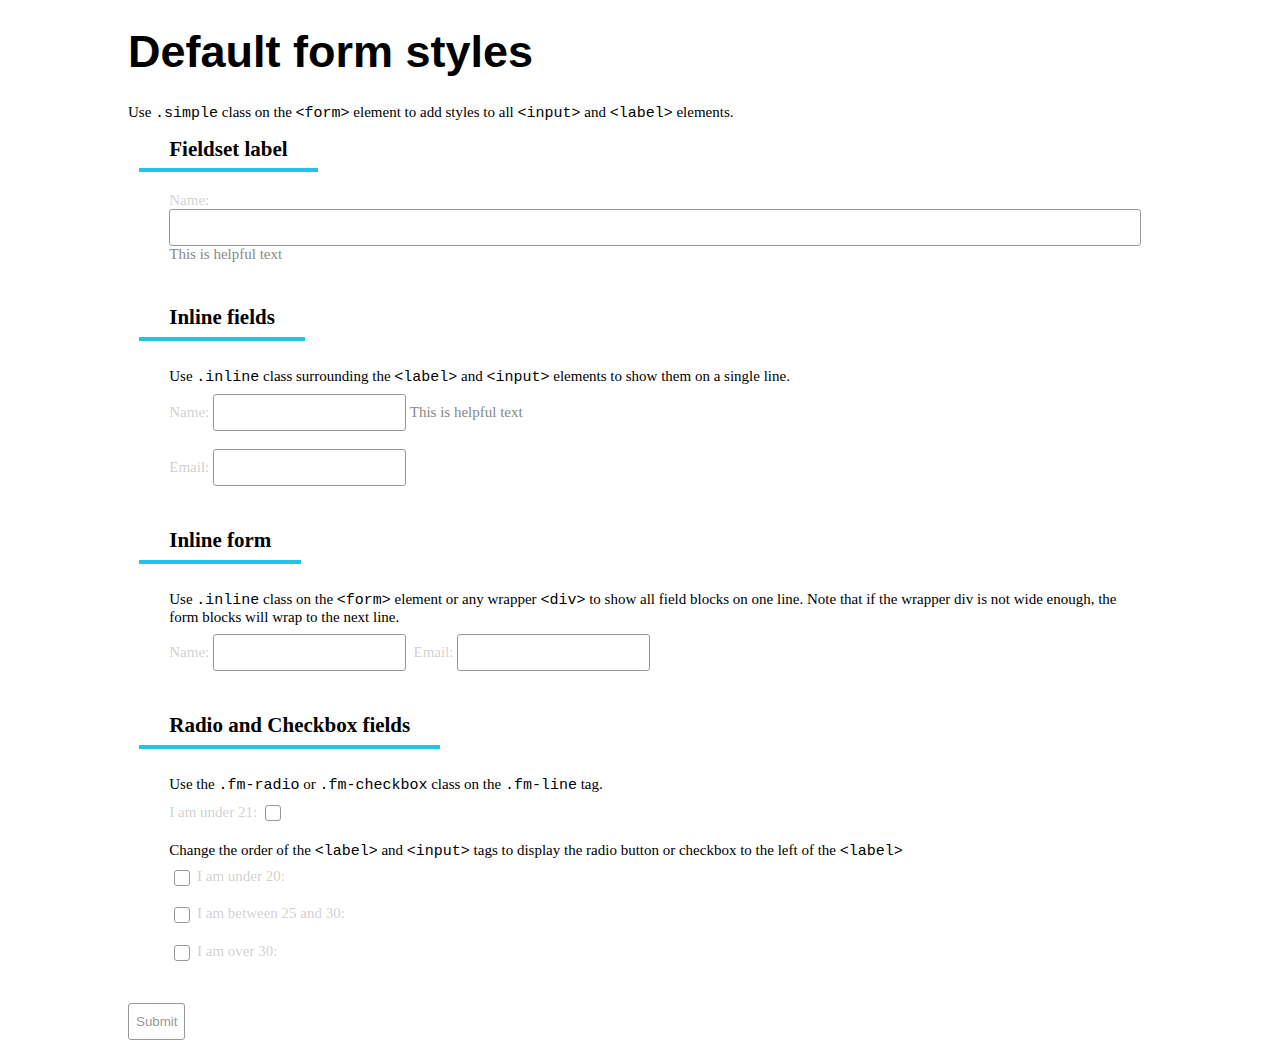
==== form.html @ a52d60d7 "Added form page, form styles to Sonic." ====
<!doctype html>
<html class="no-js" lang="">
    <head>
        <meta charset="utf-8">
        <meta http-equiv="x-ua-compatible" content="ie=edge" />
        <title>Sonic Web Framework</title>
        <meta name="description" content="" />
        <meta name="viewport" content="width=device-width, initial-scale=1" />

        <link rel="stylesheet" href="/src/css/reset.css" />
        <link rel="stylesheet" href="/src/css/grid.css" />
        <link rel="stylesheet" href="/src/css/form.css" />
        <link rel="stylesheet" href="/css/docs.css" />
    </head>
    <body>

        <div class="container">
            <!-- Add your site or application content here -->
            <h1>Default form styles</h1>
            <p>Use <code>.simple</code> class on the <code>&lt;form&gt;</code> element to add styles to all <code>&lt;input&gt;</code> and <code>&lt;label&gt;</code> elements.</p>
            <form id="contactform" action="/inc/formmail.cfm" method="post" class="simple">
            	<fieldset>
            		<legend>Fieldset label</legend>
            		<div class="fm-line">
            			<label for="Name">Name:</label>
            			<input name="Name" type="text" id="Name" class="input req validate" />
            			<div class="fm-help">This is helpful text</div>
            		</div>
            	</fieldset>
                	<fieldset>
                		<legend>Inline fields</legend>
                        <p>Use <code>.inline</code> class surrounding the <code>&lt;label&gt;</code> and <code>&lt;input&gt;</code> elements to show them on a single line.</p>
                		<div class="inline fm-line">
                			<label for="Name">Name:</label>
                			<input name="Name" type="text" id="Name" class="input req validate" />
                			<div class="fm-help">This is helpful text</div>
                		</div>
                		<div class="inline fm-line">
                			<label for="Email">Email:</label>
                			<input name="Email" type="text" id="Email" class="input" />
                			<div class="fm-help"></div>
                		</div>
                	</fieldset>
                        	<fieldset>
                        		<legend>Inline form</legend>
                                <p>Use <code>.inline</code> class on the <code>&lt;form&gt;</code> element or any wrapper <code>&lt;div&gt;</code> to show all field blocks on one line. Note that if the wrapper div is not wide enough, the form blocks will wrap to the next line.</p>
                        		<div class="inline">
                                    <div class="fm-line">
                            			<label for="Name">Name:</label>
                            			<input name="Name" type="text" id="Name" class="input req validate" />
                            			<div class="fm-help"></div>
                            		</div>
                            		<div class="fm-line">
                            			<label for="Email">Email:</label>
                            			<input name="Email" type="text" id="Email" class="input" />
                            			<div class="fm-help"></div>
                            		</div>
                                </div>
                        	</fieldset>
                            	<fieldset>
                            		<legend>Radio and Checkbox fields</legend>
                                    <p>Use the <code>.fm-radio</code> or <code>.fm-checkbox</code> class on the <code>.fm-line</code> tag.</p>
                            		<div class="fm-radio fm-line fm-checkbox">
                            			<label for="under21">I am under 21:</label>
                            			<input name="under21" type="checkbox" id="under21" class="input" />
                            			<div class="fm-help"></div>
                            		</div>
                                    <p>Change the order of the <code>&lt;label&gt;</code> and <code>&lt;input&gt;</code> tags to display the radio button or checkbox to the left of the <code>&lt;label&gt;</code>
                            		<div class="fm-radio fm-line fm-radio">
                            			<input name="agegroup" type="radio" id="agegroup" class="input" />
                                			<label for="agegroup">I am under 20:</label>
                            			<div class="fm-help"></div>
                            		</div>
                            		<div class="fm-radio fm-line fm-radio">
                            			<input name="agegroup" type="radio" id="agegroup" class="input" />
                                			<label for="agegroup">I am between 25 and 30:</label>
                            			<div class="fm-help"></div>
                            		</div>
                            		<div class="fm-radio fm-line fm-radio">
                            			<input name="agegroup" type="radio" id="agegroup" class="input" />
                                			<label for="agegroup">I am over 30:</label>
                            			<div class="fm-help"></div>
                            		</div>
                            	</fieldset>

            	<div class="block fm-line fm-submit">
            		<input name="submit" type="submit" />
            	</div>
            </form>

        </div>

        <script src="/src/js/main.js"></script>
    </body>
</html>
---- src/css/form.css ----
/*======================================================
** 			|     form.simple styles       |  		  **
======================================================== */
/*bare minumum*/
form.simple { overflow: visible; }
.simple .fm-line {
	margin-bottom: 1.2rem;
}
.simple label {
	display:.fm-line;
	clear: both;
	float: left;
	padding: 0;
	color: #4444;
}
.simple .fm-help {
    color: #888;
}
.simple input,
.simple select,
.simple textarea,
.simple [role="select"] {
	background: #fff;
	border-radius: 3px;
	border: 1px solid #999;
	padding: 7px;
	color: #999;
	width: 100%;
	min-height: 37px;
	-webkit-appearance: none;
	-webkit-box-sizing: border-box;
	-moz-box-sizing: border-box;
	box-sizing: border-box;
}
.simple textarea {
	min-height: 130px;
	resize: vertical;
}


/*submit btns*/
.simple input[type="image"] {
	width: auto;
	height: auto;
	min-height: 0;
	border: 0;
	padding: 0;
}
.simple input[type="submit"] {
	width: auto;
}


/*fieldset, legend stuff*/
.simple fieldset {
	margin: 1rem 0  1rem 2rem;
	border: 0;
}
.simple legend {
	margin: 1rem 0  1rem -2rem;
	border-bottom: 4px solid #1CC6E5;
	padding: 0 2rem .3em;
	font-size: 1.4rem;
	font-weight: 700;
}

/*validation and required fields*/
.simple .required {
	float: right;
	color: #990000;
}
.simple .invalid input,
.simple .invalid select,
.simple .invalid textarea {
	border-color: #A01B1B;
}
.simple .valid input,
.simple .valid select,
.simple .valid textarea {
	border-color: #137F14;
}
.simple .fm-help .alert {
	margin: .1em 0;
}

/*inline form blocks next to each other*/
.simple.inline .fm-line,
.simple .inline .fm-line {
	display: inline-block;
	vertical-align: middle;
}
/*inline form elements next to each within their respective block*/
.simple .inline input,
.simple .inline select,
.simple .inline label,
.simple .inline .required,
.fm-radio .required,
.simple .inline .fm-help {
	width: auto;
	clear: none;
	float: none;
	display: inline-block;
	vertical-align: middle;
}

/*radio and checkbox styles - always show inline!*/
.fm-radio .required { padding-left: 5px; }

.simple .fm-radio input,
.simple .fm-radio select,
.simple .fm-radio label  {
	width: auto;
	display: inline-block;
	vertical-align: middle;
	min-height: 0;
	float: none;
	clear: none;
}
---- css/docs.css ----
/*documentation generic styles*/
.bac {
    background-color: #eee;
    border: 1px solid #888;
}
.marg {
    margin-bottom: 15px;
}

.gridexample .grid {
    margin-bottom: 2px;
}

.container {
    width: 1024px;
    max-width: 95%;
    margin-left: auto;
    margin-right: auto;
    float: none;
}


code {
    white-space: pre;
    font-family: "Courier New", monospace;
}
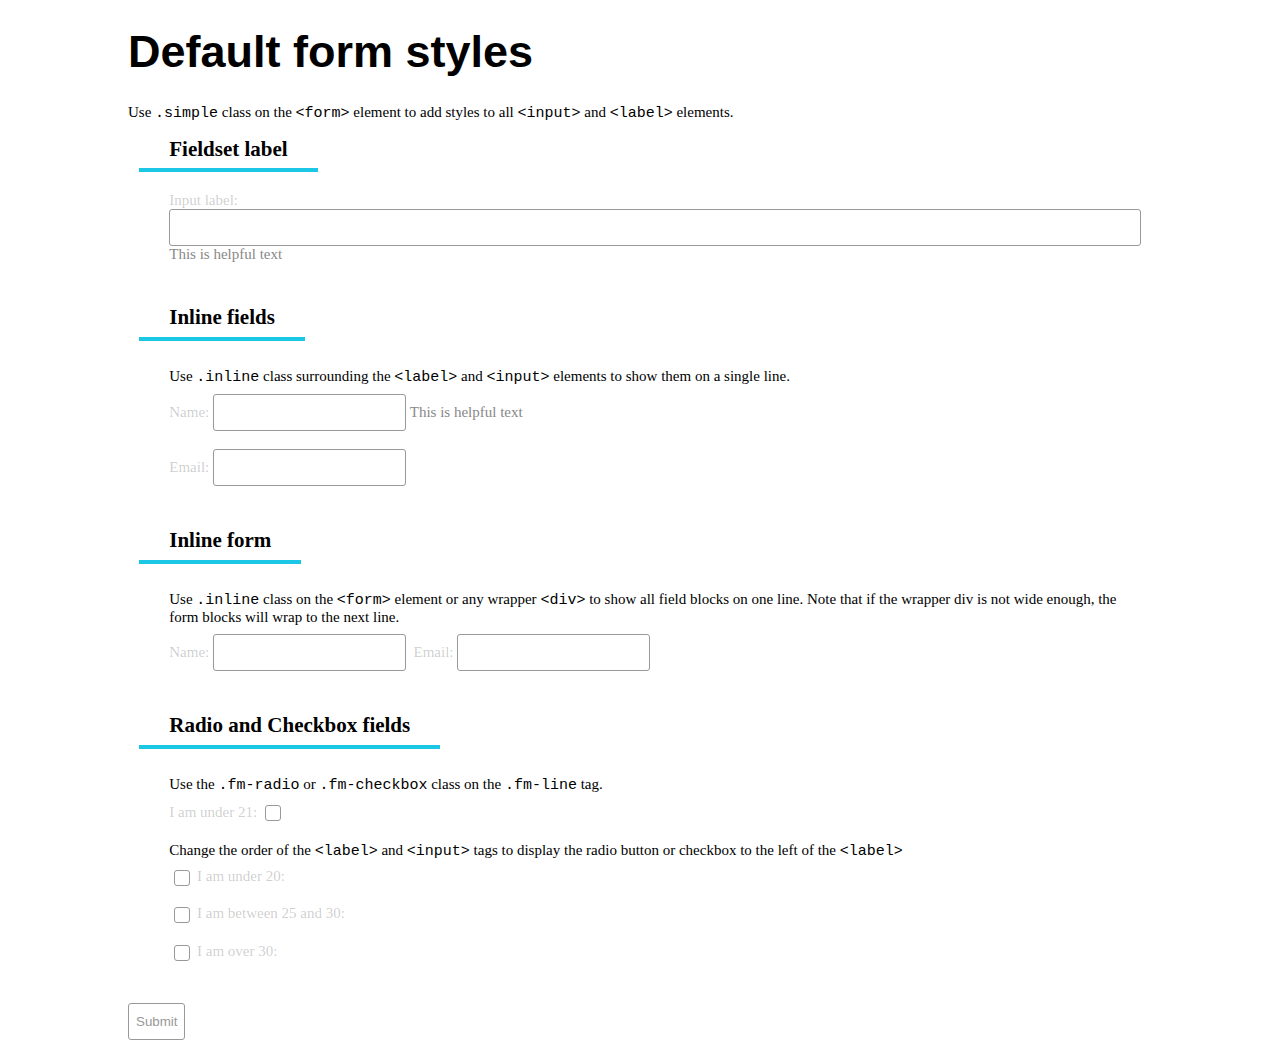
==== commit 34953eb5: "Updated forms html with better form input IDs" ====
--- a/form.html
+++ b/form.html
@@ -1,95 +1,98 @@
 <!doctype html>
 <html class="no-js" lang="">
-    <head>
-        <meta charset="utf-8">
-        <meta http-equiv="x-ua-compatible" content="ie=edge" />
-        <title>Sonic Web Framework</title>
-        <meta name="description" content="" />
-        <meta name="viewport" content="width=device-width, initial-scale=1" />
 
-        <link rel="stylesheet" href="/src/css/reset.css" />
-        <link rel="stylesheet" href="/src/css/grid.css" />
-        <link rel="stylesheet" href="/src/css/form.css" />
-        <link rel="stylesheet" href="/css/docs.css" />
-    </head>
-    <body>
+<head>
+    <meta charset="utf-8">
+    <meta http-equiv="x-ua-compatible" content="ie=edge" />
+    <title>Sonic Web Framework</title>
+    <meta name="description" content="" />
+    <meta name="viewport" content="width=device-width, initial-scale=1" />
 
-        <div class="container">
-            <!-- Add your site or application content here -->
-            <h1>Default form styles</h1>
-            <p>Use <code>.simple</code> class on the <code>&lt;form&gt;</code> element to add styles to all <code>&lt;input&gt;</code> and <code>&lt;label&gt;</code> elements.</p>
-            <form id="contactform" action="/inc/formmail.cfm" method="post" class="simple">
-            	<fieldset>
-            		<legend>Fieldset label</legend>
-            		<div class="fm-line">
-            			<label for="Name">Name:</label>
-            			<input name="Name" type="text" id="Name" class="input req validate" />
-            			<div class="fm-help">This is helpful text</div>
-            		</div>
-            	</fieldset>
-                	<fieldset>
-                		<legend>Inline fields</legend>
-                        <p>Use <code>.inline</code> class surrounding the <code>&lt;label&gt;</code> and <code>&lt;input&gt;</code> elements to show them on a single line.</p>
-                		<div class="inline fm-line">
-                			<label for="Name">Name:</label>
-                			<input name="Name" type="text" id="Name" class="input req validate" />
-                			<div class="fm-help">This is helpful text</div>
-                		</div>
-                		<div class="inline fm-line">
-                			<label for="Email">Email:</label>
-                			<input name="Email" type="text" id="Email" class="input" />
-                			<div class="fm-help"></div>
-                		</div>
-                	</fieldset>
-                        	<fieldset>
-                        		<legend>Inline form</legend>
-                                <p>Use <code>.inline</code> class on the <code>&lt;form&gt;</code> element or any wrapper <code>&lt;div&gt;</code> to show all field blocks on one line. Note that if the wrapper div is not wide enough, the form blocks will wrap to the next line.</p>
-                        		<div class="inline">
-                                    <div class="fm-line">
-                            			<label for="Name">Name:</label>
-                            			<input name="Name" type="text" id="Name" class="input req validate" />
-                            			<div class="fm-help"></div>
-                            		</div>
-                            		<div class="fm-line">
-                            			<label for="Email">Email:</label>
-                            			<input name="Email" type="text" id="Email" class="input" />
-                            			<div class="fm-help"></div>
-                            		</div>
-                                </div>
-                        	</fieldset>
-                            	<fieldset>
-                            		<legend>Radio and Checkbox fields</legend>
-                                    <p>Use the <code>.fm-radio</code> or <code>.fm-checkbox</code> class on the <code>.fm-line</code> tag.</p>
-                            		<div class="fm-radio fm-line fm-checkbox">
-                            			<label for="under21">I am under 21:</label>
-                            			<input name="under21" type="checkbox" id="under21" class="input" />
-                            			<div class="fm-help"></div>
-                            		</div>
-                                    <p>Change the order of the <code>&lt;label&gt;</code> and <code>&lt;input&gt;</code> tags to display the radio button or checkbox to the left of the <code>&lt;label&gt;</code>
-                            		<div class="fm-radio fm-line fm-radio">
-                            			<input name="agegroup" type="radio" id="agegroup" class="input" />
-                                			<label for="agegroup">I am under 20:</label>
-                            			<div class="fm-help"></div>
-                            		</div>
-                            		<div class="fm-radio fm-line fm-radio">
-                            			<input name="agegroup" type="radio" id="agegroup" class="input" />
-                                			<label for="agegroup">I am between 25 and 30:</label>
-                            			<div class="fm-help"></div>
-                            		</div>
-                            		<div class="fm-radio fm-line fm-radio">
-                            			<input name="agegroup" type="radio" id="agegroup" class="input" />
-                                			<label for="agegroup">I am over 30:</label>
-                            			<div class="fm-help"></div>
-                            		</div>
-                            	</fieldset>
+    <link rel="stylesheet" href="/src/css/reset.css" />
+    <link rel="stylesheet" href="/src/css/grid.css" />
+    <link rel="stylesheet" href="/src/css/form.css" />
+    <link rel="stylesheet" href="/css/docs.css" />
+</head>
 
-            	<div class="block fm-line fm-submit">
-            		<input name="submit" type="submit" />
-            	</div>
-            </form>
+<body>
 
-        </div>
+    <div class="container">
+        <!-- Add your site or application content here -->
+        <h1>Default form styles</h1>
+        <p>Use <code>.simple</code> class on the <code>&lt;form&gt;</code> element to add styles to all <code>&lt;input&gt;</code> and <code>&lt;label&gt;</code> elements.</p>
+        <form id="contactform" action="?" method="post" class="simple">
+            <fieldset>
+                <legend>Fieldset label</legend>
+                <div class="fm-line">
+                    <label for="text">Input label:</label>
+                    <input name="text" type="text" id="text" class="input req validate" />
+                    <div class="fm-help">This is helpful text</div>
+                </div>
+            </fieldset>
+            <fieldset>
+                <legend>Inline fields</legend>
+                <p>Use <code>.inline</code> class surrounding the <code>&lt;label&gt;</code> and <code>&lt;input&gt;</code> elements to show them on a single line.</p>
+                <div class="inline fm-line">
+                    <label for="myname">Name:</label>
+                    <input name="myname" type="text" id="myname" class="input req validate" />
+                    <div class="fm-help">This is helpful text</div>
+                </div>
+                <div class="inline fm-line">
+                    <label for="myemail">Email:</label>
+                    <input name="myemail" type="email" id="myemail" class="input" />
+                    <div class="fm-help"></div>
+                </div>
+            </fieldset>
+            <fieldset>
+                <legend>Inline form</legend>
+                <p>Use <code>.inline</code> class on the <code>&lt;form&gt;</code> element or any wrapper <code>&lt;div&gt;</code> to show all field blocks on one line. Note that if the wrapper div is not wide enough, the form blocks will wrap to the next line.</p>
+                <div class="inline">
+                    <div class="fm-line">
+                        <label for="Name">Name:</label>
+                        <input name="Name" type="text" id="Name" class="input req validate" />
+                        <div class="fm-help"></div>
+                    </div>
+                    <div class="fm-line">
+                        <label for="Email">Email:</label>
+                        <input name="Email" type="text" id="Email" class="input" />
+                        <div class="fm-help"></div>
+                    </div>
+                </div>
+            </fieldset>
+            <fieldset>
+                <legend>Radio and Checkbox fields</legend>
+                <p>Use the <code>.fm-radio</code> or <code>.fm-checkbox</code> class on the <code>.fm-line</code> tag.</p>
+                <div class="fm-radio fm-line fm-checkbox">
+                    <label for="under21">I am under 21:</label>
+                    <input name="under21" type="checkbox" id="under21" class="input" />
+                    <div class="fm-help"></div>
+                </div>
+                <p>Change the order of the <code>&lt;label&gt;</code> and <code>&lt;input&gt;</code> tags to display the radio button or checkbox to the left of the <code>&lt;label&gt;</code>
+                </p>
+                <div class="fm-radio fm-line fm-radio">
+                    <input name="agegroup" type="radio" id="agegroup" class="input" />
+                    <label for="agegroup">I am under 20:</label>
+                    <div class="fm-help"></div>
+                </div>
+                <div class="fm-radio fm-line fm-radio">
+                    <input name="agegroup" type="radio" id="agegroup" class="input" />
+                    <label for="agegroup">I am between 25 and 30:</label>
+                    <div class="fm-help"></div>
+                </div>
+                <div class="fm-radio fm-line fm-radio">
+                    <input name="agegroup" type="radio" id="agegroup" class="input" />
+                    <label for="agegroup">I am over 30:</label>
+                    <div class="fm-help"></div>
+                </div>
+            </fieldset>
 
-        <script src="/src/js/main.js"></script>
-    </body>
+            <div class="block fm-line fm-submit">
+                <input name="submit" type="submit" />
+            </div>
+        </form>
+
+    </div>
+
+    <script src="/src/js/main.js"></script>
+</body>
 </html>
